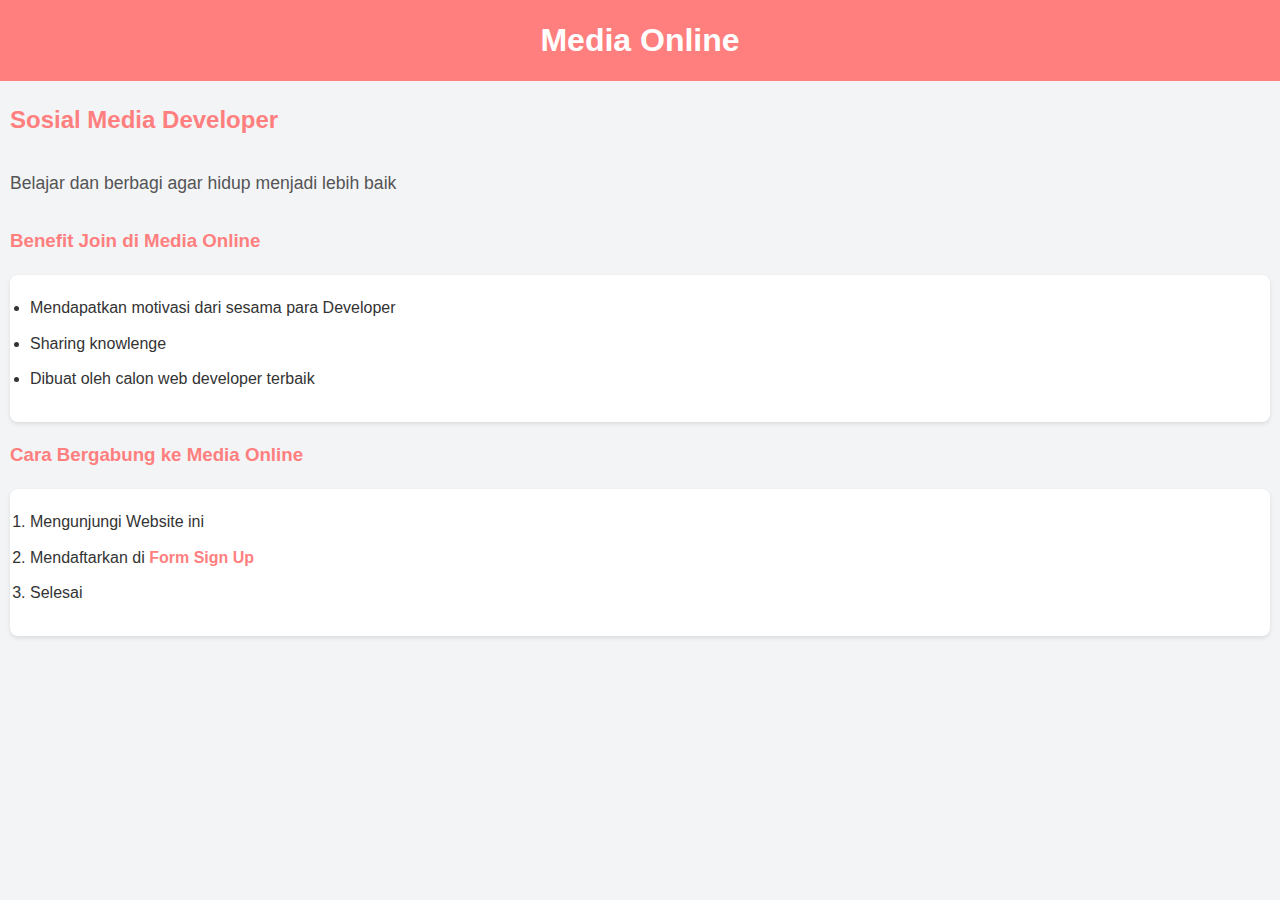
==== index.html @ 3c3d4048 "Ririn" ====
<!DOCTYPE html>
<html lang="en">
<head>
  <meta charset="UTF-8">
  <meta name="viewport" content="width=device-width, initial-scale=1.0">
  <title>Form HTML</title>
  <link rel="stylesheet" href="styling_index.css">
</head>
<body>
  <h1>Media Online</h1>
    
    <h2>Sosial Media Developer</h2>
    <p>Belajar dan berbagi agar hidup menjadi lebih baik</p>
    
    <h3>Benefit Join di Media Online</h3>
    <ul>
        <li>Mendapatkan motivasi dari sesama para Developer</li>
        <li>Sharing knowlenge</li>
        <li>Dibuat oleh calon web developer terbaik</li>
    </ul>
    
    <h3>Cara Bergabung ke Media Online</h3>
    <ol>
        <li>Mengunjungi Website ini</li>
        <li>Mendaftarkan di <a href="form.html">Form Sign Up</a></li>
        <li>Selesai</li>
    </ol>
</body>
</html>
---- styling_index.css ----
body {
      font-family: Arial, sans-serif;
      margin: 0;
      padding: 0;
      background: #f3f4f6;
      color: #333;
      line-height: 1.6;
    }

h1 {
      background-color: rgb(255, 127, 127);
      color: #fff;
      padding: 15px;
      text-align: center;
      margin: 0;
      font-size: 2rem;
    }

h2, h3 {
      color: rgb(255, 127, 127);
      padding-left: 10px;
    }

    
p {
      font-size: 1.1rem;
      padding: 10px;
      color: #555;
      margin: 0;
    }

    
ul, ol {
      background: #fff;
      padding: 20px;
      border-radius: 8px;
      box-shadow: 0 2px 4px rgba(0, 0, 0, 0.1);
      margin: 10px;
    }

li {
      margin-bottom: 10px;
      font-size: 1rem;
    }

 a {
      color: rgb(255, 127, 127);
      text-decoration: none;
      font-weight: bold;
    }

 a:hover {
      text-decoration: underline;
      color: rgb(255, 127, 127);
    }
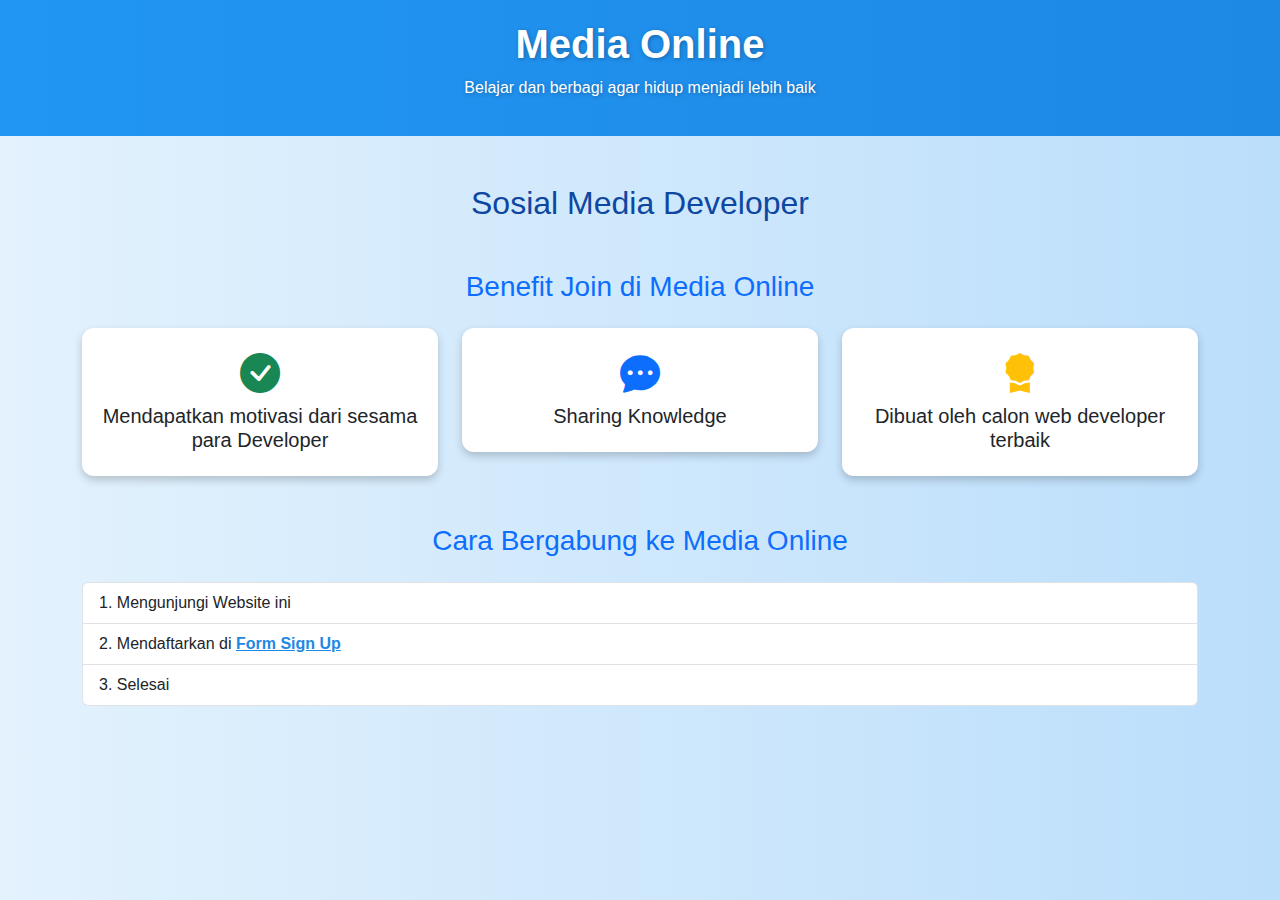
==== commit f531be8c: "Tambah Bootstrap" ====
--- a/index.html
+++ b/index.html
@@ -3,27 +3,121 @@
 <head>
   <meta charset="UTF-8">
   <meta name="viewport" content="width=device-width, initial-scale=1.0">
-  <title>Form HTML</title>
-  <link rel="stylesheet" href="styling_index.css">
+  <title>Media Online</title>
+  <link href="https://cdn.jsdelivr.net/npm/bootstrap@5.3.0/dist/css/bootstrap.min.css" rel="stylesheet">
+  
+  <style>
+    body {
+      background: linear-gradient(to right, #e3f2fd, #bbdefb); 
+      font-family: 'Arial', sans-serif;
+    }
+
+    header {
+      background: linear-gradient(to right, #2196f3, #1e88e5); 
+      color: #fff;
+      text-shadow: 1px 1px 4px rgba(0, 0, 0, 0.3);
+      padding: 20px;
+    }
+
+    h1 {
+      font-size: 2.5rem;
+      font-weight: bold;
+      animation: fadeInDown 1s ease-out;
+    }
+
+    h2, h3 {
+      color: #0d47a1;
+    }
+
+    .card {
+      border: none;
+      border-radius: 12px;
+      box-shadow: 0 4px 8px rgba(0, 0, 0, 0.2);
+      transition: transform 0.3s ease, box-shadow 0.3s ease;
+    }
+
+    .card:hover {
+      transform: scale(1.05);
+      box-shadow: 0 8px 16px rgba(0, 0, 0, 0.3);
+    }
+
+    a {
+      color: #1e88e5;
+      font-weight: bold;
+    }
+
+    a:hover {
+      color: #0d47a1;
+      text-decoration: underline;
+    }
+
+    @keyframes fadeInDown {
+      from {
+        opacity: 0;
+        transform: translateY(-20px);
+      }
+      to {
+        opacity: 1;
+        transform: translateY(0);
+      }
+    }
+  </style>
 </head>
 <body>
-  <h1>Media Online</h1>
-    
-    <h2>Sosial Media Developer</h2>
+
+  <header class="text-center">
+    <h1>Media Online</h1>
     <p>Belajar dan berbagi agar hidup menjadi lebih baik</p>
-    
-    <h3>Benefit Join di Media Online</h3>
-    <ul>
-        <li>Mendapatkan motivasi dari sesama para Developer</li>
-        <li>Sharing knowlenge</li>
-        <li>Dibuat oleh calon web developer terbaik</li>
-    </ul>
-    
-    <h3>Cara Bergabung ke Media Online</h3>
-    <ol>
-        <li>Mengunjungi Website ini</li>
-        <li>Mendaftarkan di <a href="form.html">Form Sign Up</a></li>
-        <li>Selesai</li>
-    </ol>
+  </header>
+
+  <div class="container py-5">
+    <section class="mb-5">
+      <h2 class="text-center mb-4">Sosial Media Developer</h2>
+    </section>
+
+    <section class="mb-5">
+      <h3 class="text-center text-primary mb-4">Benefit Join di Media Online</h3>
+      <div class="row g-4">
+        <div class="col-md-4">
+          <div class="card text-center">
+            <div class="card-body">
+              <i class="bi bi-check-circle-fill text-success fs-1 mb-3"></i>
+              <h5 class="card-title">Mendapatkan motivasi dari sesama para Developer</h5>
+            </div>
+          </div>
+        </div>
+        <div class="col-md-4">
+          <div class="card text-center">
+            <div class="card-body">
+              <i class="bi bi-chat-dots-fill text-primary fs-1 mb-3"></i>
+              <h5 class="card-title">Sharing Knowledge</h5>
+            </div>
+          </div>
+        </div>
+        <div class="col-md-4">
+          <div class="card text-center">
+            <div class="card-body">
+              <i class="bi bi-award-fill text-warning fs-1 mb-3"></i>
+              <h5 class="card-title">Dibuat oleh calon web developer terbaik</h5>
+            </div>
+          </div>
+        </div>
+      </div>
+    </section>
+
+    <section>
+      <h3 class="text-center text-primary mb-4">Cara Bergabung ke Media Online</h3>
+      <ol class="list-group list-group-numbered">
+        <li class="list-group-item">Mengunjungi Website ini</li>
+        <li class="list-group-item">
+          Mendaftarkan di <a href="form.html">Form Sign Up</a>
+        </li>
+        <li class="list-group-item">Selesai</li>
+      </ol>
+    </section>
+  </div>
+
+  <script src="https://cdn.jsdelivr.net/npm/bootstrap@5.3.0/dist/js/bootstrap.bundle.min.js"></script>
+  <link href="https://cdn.jsdelivr.net/npm/bootstrap-icons/font/bootstrap-icons.css" rel="stylesheet">
 </body>
 </html>